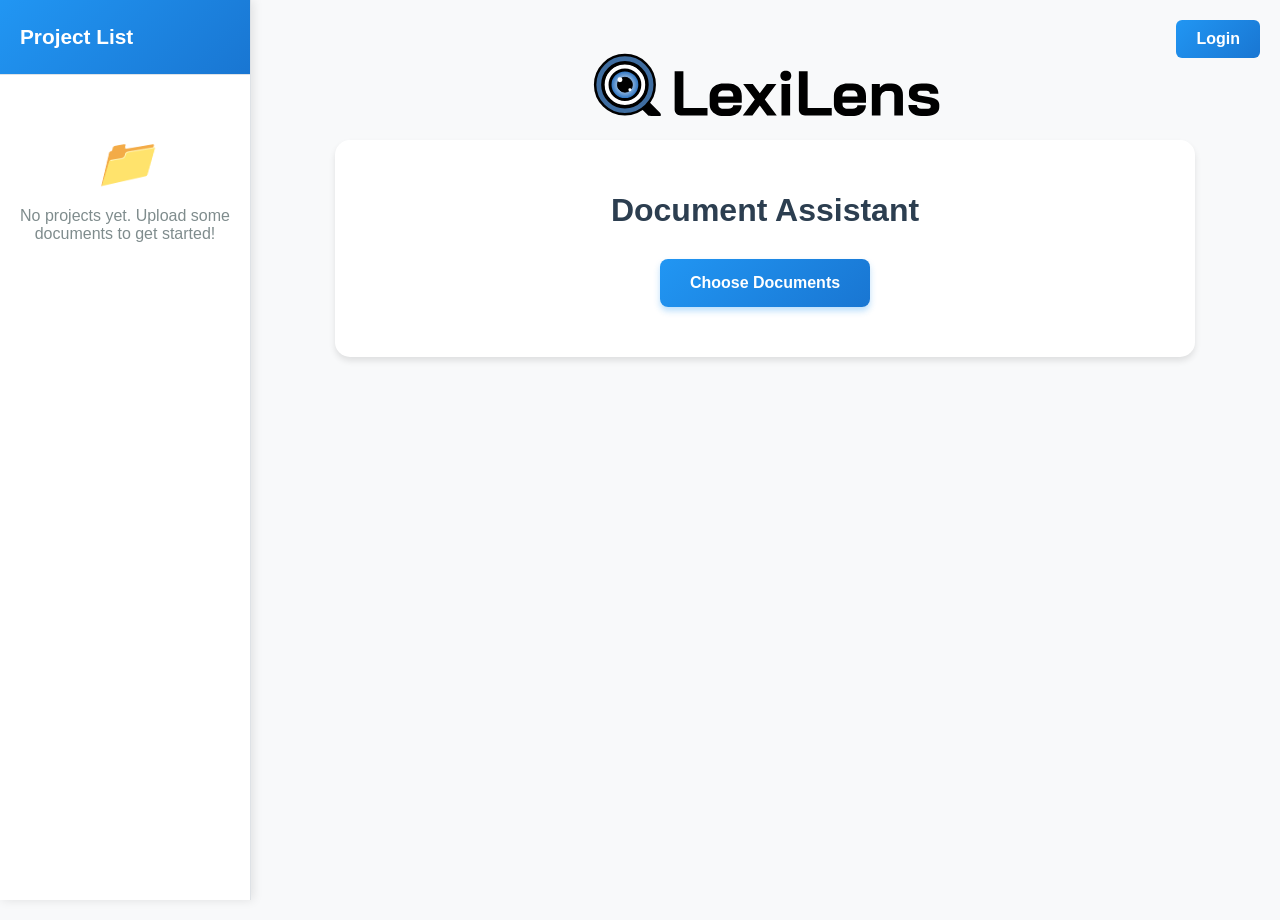
==== index.html @ 7f33d67a "Project update" ====
<!DOCTYPE html>
<html lang="en">

<head>
    <meta charset="UTF-8">
    <meta name="viewport" content="width=device-width, initial-scale=1.0">
    <title>Document Translation Helper</title>
    <style>
        body {
            margin: 0;
            padding: 0;
            font-family: Arial, sans-serif;
            background-color: #f8f9fa;
            color: #2c3e50;
        }

        .app-layout {
            display: flex;
            min-height: 100vh;
            position: relative;
            padding-top: 20px;
        }

        /* Sidebar styles */
        .sidebar {
            width: 250px;
            background-color: #ffffff;
            border-right: 1px solid #dee2e6;
            height: 100vh;
            position: fixed;
            left: 0;
            top: 0;
            overflow-y: auto;
            box-shadow: 2px 0 10px rgba(0,0,0,0.1);
        }

        .sidebar-header {
            padding: 25px 20px;
            border-bottom: 1px solid #dee2e6;
            background: linear-gradient(135deg, #2196F3, #1976D2);
            background-color: white;
        }

        .sidebar-header h2 {
            margin: 0;
            color: white;
            font-size: 1.3rem;
            font-weight: 600;
        }

        .chat-list {
            padding: 10px;
        }

        .chat-item {
            padding: 15px;
            border-radius: 10px;
            margin-bottom: 12px;
            cursor: pointer;
            transition: all 0.3s ease;
            background-color: white;
            border: 1px solid #e0e0e0;
            box-shadow: 0 2px 4px rgba(0,0,0,0.02);
        }

        .chat-item:hover {
            transform: translateY(-2px);
            box-shadow: 0 4px 8px rgba(0,0,0,0.1);
            border-color: #2196F3;
        }

        .chat-item.active {
            background-color: #e3f2fd;
        }

        .chat-title {
            font-size: 0.95rem;
            font-weight: 600;
            color: #2c3e50;
        }

        .chat-date {
            font-size: 0.8rem;
            color: #7f8c8d;
            margin-top: 5px;
        }

        /* Main content styles */
        .main-content {
            margin-left: 250px;
            flex-grow: 1;
            padding: 20px;
            position: relative;
        }

        /* Add new styles for images and title */
        .logo-container {
            text-align: center;
            margin-bottom: 20px;
            width: 100%;
        }

        .logo-container img {
            max-width: 350px;
            height: auto;
            margin: 10px auto;
            display: block;
        }

        .container {
            max-width: 800px;
            margin: 0 auto;
            padding: 30px;
            background: white;
            border-radius: 15px;
            box-shadow: 0 4px 6px rgba(0,0,0,0.1);
            text-align: center;
        }

        .container h1 {
            color: #2c3e50;
            font-size: 2rem;
            font-weight: 700;
            margin-bottom: 30px;
            text-align: center;
            width: 100%;
            display: block;
        }

        /* Existing upload section styles */
        .upload-section {
            text-align: center;
            margin: 20px 0;
            position: relative;
        }

        .upload-button {
            display: inline-block;
            padding: 15px 30px;
            background: linear-gradient(135deg, #2196F3, #1976D2);
            color: white;
            border: none;
            border-radius: 8px;
            cursor: pointer;
            transition: all 0.3s ease;
            font-weight: 600;
            box-shadow: 0 4px 6px rgba(33,150,243,0.3);
        }

        .upload-button:hover {
            transform: translateY(-2px);
            box-shadow: 0 6px 8px rgba(33,150,243,0.4);
        }

        .file-name {
            margin-top: 10px;
            color: #666;
        }

        .translate-button {
            display: block;
            width: 100%;
            padding: 12px;
            background-color: #2196F3;
            color: white;
            border: none;
            border-radius: 4px;
            cursor: pointer;
            transition: background-color 0.3s;
            margin-top: 20px;
        }

        .translate-button:disabled {
            background-color: #cccccc;
            cursor: not-allowed;
        }

        .translate-button:hover:not(:disabled) {
            background-color: #1976D2;
        }

        /* Responsive design */
        @media (max-width: 768px) {
            .sidebar {
                width: 200px;
            }

            .main-content {
                margin-left: 200px;
            }
        }

        .chat-item {
            position: relative;
            padding-right: 40px;
            /* Make room for delete button */
        }

        .delete-btn {
            position: absolute;
            right: 10px;
            top: 50%;
            transform: translateY(-50%);
            background: none;
            border: none;
            cursor: pointer;
            opacity: 0;
            transition: opacity 0.2s ease;
            padding: 5px;
            border-radius: 4px;
        }

        .chat-item:hover .delete-btn {
            opacity: 1;
        }

        .delete-btn:hover {
            background-color: #ffebee;
        }

        .trash-icon {
            font-size: 16px;
        }

        /* Auth button styles */
        .auth-buttons {
            position: absolute;
            top: 20px;
            right: 20px;
            z-index: 1001;
            width: auto;
        }

        .auth-button {
            position: relative;
            background: linear-gradient(135deg, #2196F3, #1976D2);
            color: white;
            padding: 10px 20px;
            border-radius: 6px;
            font-weight: 600;
            text-decoration: none;
            transition: all 0.3s ease;
            display: inline-block;
        }

        .auth-button:hover {
            transform: translateY(-2px);
            box-shadow: 0 4px 6px rgba(33,150,243,0.3);
        }

        .process-button {
            display: block;
            width: 100%;
            padding: 12px;
            background: linear-gradient(135deg, #2196F3, #1976D2);
            color: white;
            border: none;
            border-radius: 8px;
            cursor: pointer;
            margin-top: 20px;
            transition: all 0.3s ease;
            font-weight: 600;
            box-shadow: 0 4px 6px rgba(33,150,243,0.3);
        }

        .process-button:hover {
            transform: translateY(-2px);
            box-shadow: 0 6px 8px rgba(33,150,243,0.4);
        }

        .file-list {
            margin: 20px 0;
        }

        .file-item {
            display: flex;
            justify-content: space-between;
            align-items: center;
            padding: 12px 15px;
            margin: 8px 0;
            background: #f8f9fa;
            border: 1px solid #e0e0e0;
            border-radius: 8px;
            transition: all 0.3s ease;
        }

        .file-item:hover {
            background: #fff;
            border-color: #2196F3;
            transform: translateX(5px);
        }

        .remove-btn {
            background: none;
            border: none;
            color: #e74c3c;
            cursor: pointer;
            padding: 5px 10px;
            font-weight: bold;
            transition: all 0.3s ease;
        }

        .remove-btn:hover {
            color: #c0392b;
            transform: scale(1.2);
        }

        .preview-button {
            display: block;
            width: 100%;
            padding: 12px;
            background: #e3f2fd;
            color: #1976d2;
            border: none;
            border-radius: 8px;
            cursor: pointer;
            margin: 20px 0;
            transition: all 0.3s ease;
            font-weight: 600;
        }

        .preview-button:hover {
            background: #bbdefb;
            transform: translateY(-2px);
        }

        .preview-container {
            position: relative;
            max-width: 1200px;
            width: calc(100% - 290px);
            margin: 20px 20px 20px 270px;
            padding: 20px;
            background: white;
            border-radius: 15px;
            box-shadow: 0 4px 15px rgba(0,0,0,0.1);
            z-index: 1;
        }

        .preview-header {
            display: flex;
            justify-content: space-between;
            align-items: center;
            margin-bottom: 15px;
        }

        .close-preview {
            background: none;
            border: none;
            font-size: 24px;
            cursor: pointer;
            color: #666;
        }

        .carousel-container {
            position: relative;
            width: 100%;
        }

        .carousel-button {
            position: absolute;
            top: 50%;
            transform: translateY(-50%);
            background: rgba(0, 0, 0, 0.5);
            color: white;
            border: none;
            padding: 15px;
            cursor: pointer;
            z-index: 2;
        }

        .carousel-button.prev {
            left: 10px;
        }

        .carousel-button.next {
            right: 10px;
        }

        .preview-content {
            width: 100%;
            min-height: 600px;
            display: flex;
            justify-content: center;
            align-items: center;
            background: #f8f9fa;
            border-radius: 4px;
            overflow: hidden;
        }

        .preview-content iframe {
            width: 100%;
            height: 800px;
            border: none;
        }

        .preview-content img {
            max-width: 100%;
            max-height: 800px;
            object-fit: contain;
        }

        .carousel-dots {
            display: flex;
            justify-content: center;
            gap: 8px;
            margin-top: 10px;
        }

        .dot {
            width: 10px;
            height: 10px;
            border-radius: 50%;
            background: #ddd;
            cursor: pointer;
        }

        .dot.active {
            background: #2196F3;
        }

        /* Add responsive adjustments */
        @media (max-width: 768px) {
            .preview-container {
                width: calc(100% - 240px);
                margin-left: 220px;
            }
        }

        /* Add loading animation */
        @keyframes pulse {
            0% { transform: scale(1); }
            50% { transform: scale(1.05); }
            100% { transform: scale(1); }
        }

        .processing {
            animation: pulse 1.5s infinite;
        }

        /* Empty state styling */
        .empty-state {
            text-align: center;
            padding: 40px 20px;
            color: #7f8c8d;
        }

        .empty-state i {
            font-size: 48px;
            margin-bottom: 15px;
            color: #bdc3c7;
        }

        /* Add these styles */
        .login-required-tooltip {
            display: none;
            position: absolute;
            background: rgba(0, 0, 0, 0.8);
            color: white;
            padding: 8px 12px;
            border-radius: 4px;
            font-size: 14px;
            bottom: 100%;
            left: 50%;
            transform: translateX(-50%);
            margin-bottom: 8px;
            white-space: nowrap;
        }

        .not-logged-in .upload-button:hover + .login-required-tooltip {
            display: block;
        }
    </style>
</head>

<body>
    <div class="auth-buttons">
        <a href="./login.html" class="auth-button">Login</a>
    </div>

    <div class="app-layout">
        <!-- Sidebar with Project List -->
        <div class="sidebar">
            <div class="sidebar-header">
                <h2>Project List</h2>
            </div>
            <div class="chat-list" id="chatList">
                <div class="chat-item">
                    <div class="chat-title">Spanish Visa Application</div>
                    <div class="chat-date">Mar 15, 2024</div>
                </div>
                <div class="chat-item">
                    <div class="chat-title">Chinese Birth Certificate</div>
                    <div class="chat-date">Mar 14, 2024</div>
                </div>
                <div class="chat-item">
                    <div class="chat-title">French Work Permit</div>
                    <div class="chat-date">Mar 13, 2024</div>
                </div>
            </div>
            <div class="empty-state" id="emptyState" style="display: none;">
                <i>📁</i>
                <p>No projects yet. Upload some documents to get started!</p>
            </div>
        </div>

        <!-- Main Content -->
        <div class="main-content">
            <div class="logo-container">
                <img src="./images/full.svg" alt="Lexilytics Logo">
            </div>
            <div class="container">
                <h1>Document Assistant</h1>
                <div class="upload-section ${!isLoggedIn() ? 'not-logged-in' : ''}">
                    <label for="fileUpload" class="upload-button">
                        Choose Documents
                        <input type="file" id="fileUpload" accept="image/*,.pdf,.doc,.docx" multiple hidden>
                    </label>
                    <div class="login-required-tooltip">Please log in to upload documents</div>

                    <div id="fileList" class="file-list"></div>

                    <!-- Preview button -->
                    <button id="previewBtn" class="preview-button" style="display: none;">
                        Preview Documents
                    </button>

                    <button id="processBtn" class="process-button" style="display: none;">
                        Analyze Documents
                    </button>
                </div>
            </div>
        </div>
    </div>

    <!-- Preview carousel container -->
    <div id="previewContainer" class="preview-container" style="display: none;">
        <div class="preview-header">
            <h3 id="previewTitle">Document Preview</h3>
            <button id="closePreview" class="close-preview">×</button>
        </div>
        <div class="carousel-container">
            <button class="carousel-button prev" id="prevBtn">❮</button>
            <div id="previewContent" class="preview-content"></div>
            <button class="carousel-button next" id="nextBtn">❯</button>
        </div>
        <div id="carouselDots" class="carousel-dots"></div>
    </div>

    <script>
        const API_ENDPOINTS = {
            projects: 'http://localhost:3000/api/projects/',
            upload: 'http://localhost:3000/api/projects/{project_id}/upload_pictures',
            messages: 'http://localhost:3000/api/projects/{project_id}/messages'
        };

        function getAuthHeaders() {
            const token = localStorage.getItem('token');
            const tokenType = localStorage.getItem('token_type') || 'Bearer';
            return {
                'Authorization': `${tokenType} ${token}`,
                'Content-Type': 'application/json'
            };
        }

        async function loadUserProjects() {
            const token = localStorage.getItem('token');
            if (!token) return;

            try {
                const response = await fetch(API_ENDPOINTS.projects, {
                    headers: getAuthHeaders()
                });
                
                if (response.ok) {
                    const projects = await response.json();
                    updateProjectList(projects);
                } else {
                    // Handle unauthorized access
                    if (response.status === 401) {
                        localStorage.removeItem('token');
                        localStorage.removeItem('token_type');
                        window.location.reload();
                    }
                }
            } catch (error) {
                console.error('Failed to load projects:', error);
            }
        }

        const fileUpload = document.getElementById('fileUpload');
        const fileList = document.getElementById('fileList');
        const previewBtn = document.getElementById('previewBtn');
        const processBtn = document.getElementById('processBtn');
        const previewContainer = document.getElementById('previewContainer');
        let selectedFiles = [];
        let currentPreviewIndex = 0;

        function isLoggedIn() {
            return localStorage.getItem('userToken') !== null;
        }

        document.querySelector('.upload-button').addEventListener('click', function(e) {
            if (!isLoggedIn()) {
                e.preventDefault();
                window.location.href = 'login.html';
                return;
            }
            // If logged in, the hidden file input will work normally
        });

        fileUpload.addEventListener('change', function (e) {
            const newFiles = Array.from(e.target.files);
            selectedFiles = selectedFiles.concat(newFiles);
            updateFileList();
            this.value = '';
        });

        function updateFileList() {
            fileList.innerHTML = '';

            selectedFiles.forEach((file, index) => {
                const fileItem = document.createElement('div');
                fileItem.className = 'file-item';
                fileItem.innerHTML = `
                    <span>${file.name}</span>
                    <button class="remove-btn" data-index="${index}">×</button>
                `;
                fileList.appendChild(fileItem);
            });

            const hasFiles = selectedFiles.length > 0;
            previewBtn.style.display = hasFiles ? 'block' : 'none';
            processBtn.style.display = hasFiles ? 'block' : 'none';
        }

        fileList.addEventListener('click', function (e) {
            if (e.target.classList.contains('remove-btn')) {
                const index = parseInt(e.target.dataset.index);
                selectedFiles.splice(index, 1);
                updateFileList();
                if (selectedFiles.length === 0) {
                    previewContainer.style.display = 'none';
                }
            }
        });

        previewBtn.addEventListener('click', function() {
            if (selectedFiles.length > 0) {
                showPreview(0);
                previewContainer.style.display = 'block';
                
                // Update scrolling behavior
                const previewOffset = previewContainer.offsetTop;
                window.scrollTo({
                    top: previewOffset,
                    behavior: 'smooth'
                });
            }
        });

        document.getElementById('closePreview').addEventListener('click', function () {
            previewContainer.style.display = 'none';
        });

        document.getElementById('prevBtn').addEventListener('click', function () {
            if (currentPreviewIndex > 0) {
                showPreview(currentPreviewIndex - 1);
            }
        });

        document.getElementById('nextBtn').addEventListener('click', function () {
            if (currentPreviewIndex < selectedFiles.length - 1) {
                showPreview(currentPreviewIndex + 1);
            }
        });

        function showPreview(index) {
            currentPreviewIndex = index;
            const file = selectedFiles[index];
            document.getElementById('previewTitle').textContent = `Preview: ${file.name} (${index + 1}/${selectedFiles.length})`;

            const previewContent = document.getElementById('previewContent');
            previewContent.innerHTML = '';

            if (file.type.startsWith('image/')) {
                const reader = new FileReader();
                reader.onload = function (e) {
                    const img = document.createElement('img');
                    img.src = e.target.result;
                    img.style.maxWidth = '100%';
                    img.style.maxHeight = '800px';
                    previewContent.appendChild(img);
                };
                reader.readAsDataURL(file);
            } else if (file.type === 'application/pdf') {
                const objectUrl = URL.createObjectURL(file);
                const iframe = document.createElement('iframe');
                iframe.src = objectUrl;
                previewContent.appendChild(iframe);
            } else {
                previewContent.innerHTML = '<p>Preview not available for this file type</p>';
            }

            updateCarouselDots();
            updateNavigationButtons();
        }

        function updateCarouselDots() {
            const dotsContainer = document.getElementById('carouselDots');
            dotsContainer.innerHTML = '';

            selectedFiles.forEach((_, index) => {
                const dot = document.createElement('div');
                dot.className = `dot${index === currentPreviewIndex ? ' active' : ''}`;
                dot.addEventListener('click', () => showPreview(index));
                dotsContainer.appendChild(dot);
            });
        }

        function updateNavigationButtons() {
            document.getElementById('prevBtn').style.display = currentPreviewIndex > 0 ? 'block' : 'none';
            document.getElementById('nextBtn').style.display = currentPreviewIndex < selectedFiles.length - 1 ? 'block' : 'none';
        }

        processBtn.addEventListener('click', async function() {
            if (selectedFiles.length > 0) {
                const token = localStorage.getItem('token');
                if (!token) {
                    alert('Please login to process documents');
                    window.location.href = 'login.html';
                    return;
                }

                try {
                    // First create a new project
                    const projectResponse = await fetch(API_ENDPOINTS.projects, {
                        method: 'POST',
                        headers: getAuthHeaders(),
                        body: JSON.stringify({ explanation: {} })
                    });

                    if (!projectResponse.ok) {
                        throw new Error('Failed to create project');
                    }

                    const project = await projectResponse.json();

                    // Then upload files to the project
                    const formData = new FormData();
                    selectedFiles.forEach(file => {
                        formData.append('files', file);
                    });

                    const uploadUrl = API_ENDPOINTS.upload.replace('{project_id}', project.id);
                    const uploadResponse = await fetch(uploadUrl, {
                        method: 'POST',
                        headers: {
                            'Authorization': getAuthHeaders().Authorization
                        },
                        body: formData
                    });

                    if (!uploadResponse.ok) {
                        throw new Error('Failed to upload files');
                    }

                    const result = await uploadResponse.json();
                    
                    // Store project info and redirect
                    localStorage.setItem('currentChat', JSON.stringify({
                        title: `Project ${project.id}`,
                        date: new Date(project.created_at).toLocaleDateString(),
                        projectId: project.id,
                        files: selectedFiles.map(f => f.name)
                    }));
                    
                    window.location.href = 'chat-view.html';
                } catch (error) {
                    console.error('Error processing files:', error);
                    alert('Failed to process files. Please try again.');
                }
            }
        });

        // Handle chat item clicks
        document.querySelectorAll('.chat-item').forEach(item => {
            item.addEventListener('click', function () {
                if (!isLoggedIn()) {
                    window.location.href = 'login.html';
                    return;
                }
                const title = this.querySelector('.chat-title').textContent;
                const date = this.querySelector('.chat-date').textContent;

                localStorage.setItem('currentChat', JSON.stringify({
                    title: title,
                    date: date
                }));

                window.location.href = 'chat-view.html';
            });
        });

        // Function to add new document to project list
        function addToProjectList(fileName) {
            const chatList = document.getElementById('chatList');
            const currentDate = new Date().toLocaleDateString('en-US', {
                month: 'short',
                day: 'numeric',
                year: 'numeric'
            });

            // Create new chat item
            const newChatItem = document.createElement('div');
            newChatItem.className = 'chat-item';
            newChatItem.innerHTML = `
                <div class="chat-title">${fileName}</div>
                <div class="chat-date">${currentDate}</div>
                <button class="delete-btn" title="Delete project">
                    <span class="trash-icon">🗑️</span>
                </button>
            `;

            // Add to the beginning of the list
            chatList.insertBefore(newChatItem, chatList.firstChild);

            // Save to localStorage
            saveProjectList();
        }

        // Function to save project list to localStorage
        function saveProjectList() {
            const projects = [];
            document.querySelectorAll('.chat-item').forEach(item => {
                projects.push({
                    title: item.querySelector('.chat-title').textContent,
                    date: item.querySelector('.chat-date').textContent
                });
            });
            localStorage.setItem('projectList', JSON.stringify(projects));
        }

        // Function to load project list from localStorage
        function loadProjectList() {
            const projects = JSON.parse(localStorage.getItem('projectList') || '[]');
            const chatList = document.getElementById('chatList');
            chatList.innerHTML = ''; // Clear existing items

            projects.forEach(project => {
                const chatItem = document.createElement('div');
                chatItem.className = 'chat-item';
                chatItem.innerHTML = `
                    <div class="chat-title">${project.title}</div>
                    <div class="chat-date">${project.date}</div>
                    <button class="delete-btn" title="Delete project">
                        <span class="trash-icon">🗑️</span>
                    </button>
                `;
                chatList.appendChild(chatItem);
            });
        }

        // Load projects when page loads
        document.addEventListener('DOMContentLoaded', function() {
            const uploadSection = document.querySelector('.upload-section');
            if (!isLoggedIn()) {
                uploadSection.classList.add('not-logged-in');
            }
            loadProjectList();
        });

        // Add click handler for project list items
        document.getElementById('chatList').addEventListener('click', function(e) {
            const chatItem = e.target.closest('.chat-item');
            if (!chatItem) return;

            if (e.target.closest('.delete-btn')) {
                e.stopPropagation();
                const projects = JSON.parse(localStorage.getItem('projectList') || '[]');
                const index = Array.from(chatList.children).indexOf(chatItem);
                
                if (confirm('Are you sure you want to delete this project?')) {
                    projects.splice(index, 1);
                    localStorage.setItem('projectList', JSON.stringify(projects));
                    chatItem.remove();
                }
            } else {
                const projects = JSON.parse(localStorage.getItem('projectList') || '[]');
                const index = Array.from(chatList.children).indexOf(chatItem);
                const project = projects[index];
                
                // Store the selected project's chat history
                localStorage.setItem('currentChat', JSON.stringify({
                    title: project.title,
                    date: project.date,
                    fileCount: project.fileCount,
                    files: project.files,
                    chatHistory: project.chatHistory || [] // Preserve chat history if it exists
                }));
                
                window.location.href = 'chat-view.html';
            }
        });

        function updateEmptyState() {
            const chatList = document.getElementById('chatList');
            const emptyState = document.getElementById('emptyState');
            
            if (chatList.children.length === 0) {
                emptyState.style.display = 'block';
            } else {
                emptyState.style.display = 'none';
            }
        }

        document.addEventListener('DOMContentLoaded', updateEmptyState);
    </script>
</body>

</html>
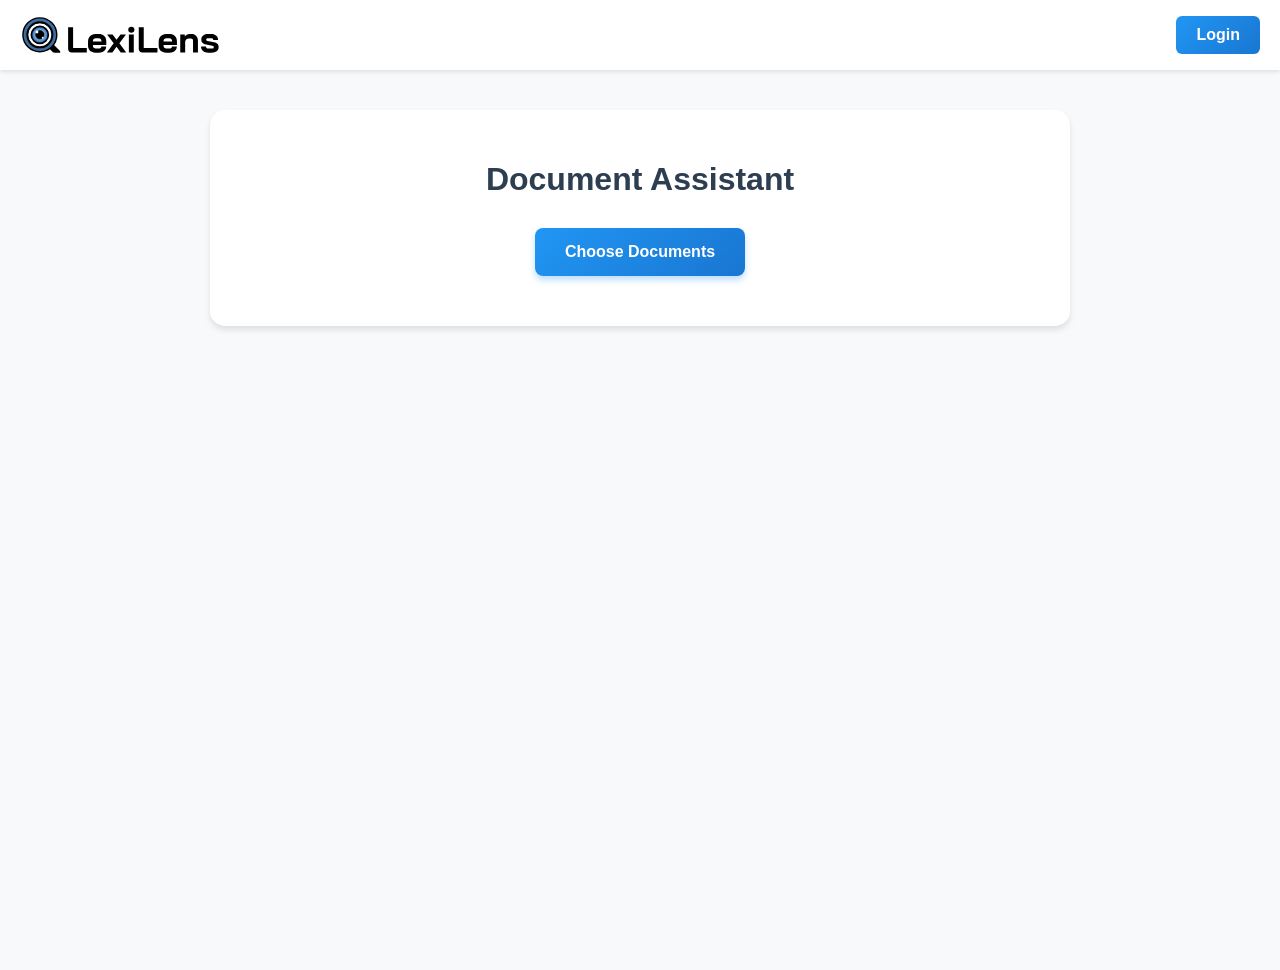
==== commit a03b795c: "Project update" ====
--- a/index.html
+++ b/index.html
@@ -18,7 +18,7 @@
             display: flex;
             min-height: 100vh;
             position: relative;
-            padding-top: 20px;
+            padding-top: 70px;
         }
 
         /* Sidebar styles */
@@ -26,10 +26,10 @@
             width: 250px;
             background-color: #ffffff;
             border-right: 1px solid #dee2e6;
-            height: 100vh;
+            height: calc(100vh - 70px);
             position: fixed;
             left: 0;
-            top: 0;
+            top: 70px;
             overflow-y: auto;
             box-shadow: 2px 0 10px rgba(0,0,0,0.1);
         }
@@ -91,20 +91,12 @@
             flex-grow: 1;
             padding: 20px;
             position: relative;
+            margin-top: 20px;
         }
 
         /* Add new styles for images and title */
         .logo-container {
-            text-align: center;
-            margin-bottom: 20px;
-            width: 100%;
-        }
-
-        .logo-container img {
-            max-width: 350px;
-            height: auto;
-            margin: 10px auto;
-            display: block;
+            display: none;
         }
 
         .container {
@@ -224,11 +216,7 @@
 
         /* Auth button styles */
         .auth-buttons {
-            position: absolute;
-            top: 20px;
-            right: 20px;
-            z-index: 1001;
-            width: auto;
+            position: static;
         }
 
         .auth-button {
@@ -469,12 +457,51 @@
         .not-logged-in .upload-button:hover + .login-required-tooltip {
             display: block;
         }
+
+        /* Add this style */
+        .sidebar.hidden {
+            display: none;
+        }
+
+        .main-content.full-width {
+            margin-left: 0;
+        }
+
+        /* Add these styles */
+        .nav-bar {
+            position: fixed;
+            top: 0;
+            left: 0;
+            right: 0;
+            height: 70px;
+            background-color: white;
+            box-shadow: 0 2px 4px rgba(0,0,0,0.1);
+            display: flex;
+            justify-content: space-between;
+            align-items: center;
+            padding: 0 20px;
+            z-index: 1000;
+        }
+
+        .nav-logo {
+            height: 40px;
+        }
+
+        .nav-logo img {
+            height: 100%;
+            width: auto;
+        }
     </style>
 </head>
 
 <body>
-    <div class="auth-buttons">
-        <a href="./login.html" class="auth-button">Login</a>
+    <div class="nav-bar">
+        <div class="nav-logo">
+            <img src="./images/full.svg" alt="Lexilytics Logo">
+        </div>
+        <div class="auth-buttons">
+            <a href="./login.html" class="auth-button">Login</a>
+        </div>
     </div>
 
     <div class="app-layout">
@@ -547,46 +574,6 @@
     </div>
 
     <script>
-        const API_ENDPOINTS = {
-            projects: 'http://localhost:3000/api/projects/',
-            upload: 'http://localhost:3000/api/projects/{project_id}/upload_pictures',
-            messages: 'http://localhost:3000/api/projects/{project_id}/messages'
-        };
-
-        function getAuthHeaders() {
-            const token = localStorage.getItem('token');
-            const tokenType = localStorage.getItem('token_type') || 'Bearer';
-            return {
-                'Authorization': `${tokenType} ${token}`,
-                'Content-Type': 'application/json'
-            };
-        }
-
-        async function loadUserProjects() {
-            const token = localStorage.getItem('token');
-            if (!token) return;
-
-            try {
-                const response = await fetch(API_ENDPOINTS.projects, {
-                    headers: getAuthHeaders()
-                });
-                
-                if (response.ok) {
-                    const projects = await response.json();
-                    updateProjectList(projects);
-                } else {
-                    // Handle unauthorized access
-                    if (response.status === 401) {
-                        localStorage.removeItem('token');
-                        localStorage.removeItem('token_type');
-                        window.location.reload();
-                    }
-                }
-            } catch (error) {
-                console.error('Failed to load projects:', error);
-            }
-        }
-
         const fileUpload = document.getElementById('fileUpload');
         const fileList = document.getElementById('fileList');
         const previewBtn = document.getElementById('previewBtn');
@@ -722,63 +709,63 @@
             document.getElementById('nextBtn').style.display = currentPreviewIndex < selectedFiles.length - 1 ? 'block' : 'none';
         }
 
-        processBtn.addEventListener('click', async function() {
+        processBtn.addEventListener('click', function() {
+            if (!isLoggedIn()) {
+                window.location.href = 'login.html';
+                return;
+            }
+
             if (selectedFiles.length > 0) {
-                const token = localStorage.getItem('token');
-                if (!token) {
-                    alert('Please login to process documents');
-                    window.location.href = 'login.html';
-                    return;
+                this.classList.add('processing');
+                this.textContent = 'Processing...';
+                const existingProjects = JSON.parse(localStorage.getItem('projectList') || '[]');
+                
+                // Create a more descriptive project name for multiple files
+                let projectName;
+                if (selectedFiles.length === 1) {
+                    projectName = selectedFiles[0].name;
+                } else {
+                    // Get file types present in the set
+                    const fileTypes = [...new Set(selectedFiles.map(file => {
+                        const ext = file.name.split('.').pop().toLowerCase();
+                        switch(ext) {
+                            case 'pdf': return 'PDF';
+                            case 'doc':
+                            case 'docx': return 'Word';
+                            case 'jpg':
+                            case 'jpeg':
+                            case 'png': return 'Image';
+                            default: return 'Document';
+                        }
+                    }))];
+
+                    // Create descriptive name using first file and types
+                    const firstFileName = selectedFiles[0].name.split('.')[0];
+                    const typeDescription = fileTypes.join('/');
+                    const timestamp = new Date().toLocaleTimeString([], {hour: '2-digit', minute:'2-digit'});
+                    
+                    projectName = `${firstFileName} + ${selectedFiles.length - 1} ${typeDescription} files (${timestamp})`;
                 }
-
-                try {
-                    // First create a new project
-                    const projectResponse = await fetch(API_ENDPOINTS.projects, {
-                        method: 'POST',
-                        headers: getAuthHeaders(),
-                        body: JSON.stringify({ explanation: {} })
-                    });
-
-                    if (!projectResponse.ok) {
-                        throw new Error('Failed to create project');
-                    }
-
-                    const project = await projectResponse.json();
-
-                    // Then upload files to the project
-                    const formData = new FormData();
-                    selectedFiles.forEach(file => {
-                        formData.append('files', file);
-                    });
-
-                    const uploadUrl = API_ENDPOINTS.upload.replace('{project_id}', project.id);
-                    const uploadResponse = await fetch(uploadUrl, {
-                        method: 'POST',
-                        headers: {
-                            'Authorization': getAuthHeaders().Authorization
-                        },
-                        body: formData
-                    });
-
-                    if (!uploadResponse.ok) {
-                        throw new Error('Failed to upload files');
-                    }
-
-                    const result = await uploadResponse.json();
-                    
-                    // Store project info and redirect
-                    localStorage.setItem('currentChat', JSON.stringify({
-                        title: `Project ${project.id}`,
-                        date: new Date(project.created_at).toLocaleDateString(),
-                        projectId: project.id,
-                        files: selectedFiles.map(f => f.name)
-                    }));
-                    
-                    window.location.href = 'chat-view.html';
-                } catch (error) {
-                    console.error('Error processing files:', error);
-                    alert('Failed to process files. Please try again.');
-                }
+                
+                // Add project entry
+                existingProjects.unshift({
+                    title: projectName,
+                    date: new Date().toLocaleDateString(),
+                    fileCount: selectedFiles.length,
+                    files: selectedFiles.map(f => f.name)
+                });
+                
+                localStorage.setItem('projectList', JSON.stringify(existingProjects));
+                
+                localStorage.setItem('currentChat', JSON.stringify({
+                    title: projectName,
+                    date: new Date().toLocaleDateString(),
+                    isNewUpload: true,
+                    fileCount: selectedFiles.length,
+                    files: selectedFiles.map(f => f.name)
+                }));
+                
+                window.location.href = 'chat-view.html';
             }
         });
 
@@ -842,6 +829,8 @@
 
         // Function to load project list from localStorage
         function loadProjectList() {
+            if (!isLoggedIn()) return;
+            
             const projects = JSON.parse(localStorage.getItem('projectList') || '[]');
             const chatList = document.getElementById('chatList');
             chatList.innerHTML = ''; // Clear existing items
@@ -860,14 +849,35 @@
             });
         }
 
-        // Load projects when page loads
+        // Add this function at the start of your JavaScript
+        function updateUIBasedOnLogin() {
+            const isUserLoggedIn = isLoggedIn();
+            const sidebar = document.querySelector('.sidebar');
+            const mainContent = document.querySelector('.main-content');
+            
+            if (!isUserLoggedIn) {
+                sidebar.classList.add('hidden');
+                mainContent.classList.add('full-width');
+            } else {
+                sidebar.classList.remove('hidden');
+                mainContent.classList.remove('full-width');
+                loadProjectList(); // Only load projects if logged in
+            }
+        }
+
+        // Update your DOMContentLoaded event
         document.addEventListener('DOMContentLoaded', function() {
-            const uploadSection = document.querySelector('.upload-section');
-            if (!isLoggedIn()) {
-                uploadSection.classList.add('not-logged-in');
-            }
-            loadProjectList();
-        });
+            updateUIBasedOnLogin();
+            
+            // ... rest of your existing DOMContentLoaded code ...
+        });
+
+        // Update your loadProjectList function to only run if logged in
+        function loadProjectList() {
+            if (!isLoggedIn()) return;
+            
+            // ... rest of your existing loadProjectList code ...
+        }
 
         // Add click handler for project list items
         document.getElementById('chatList').addEventListener('click', function(e) {
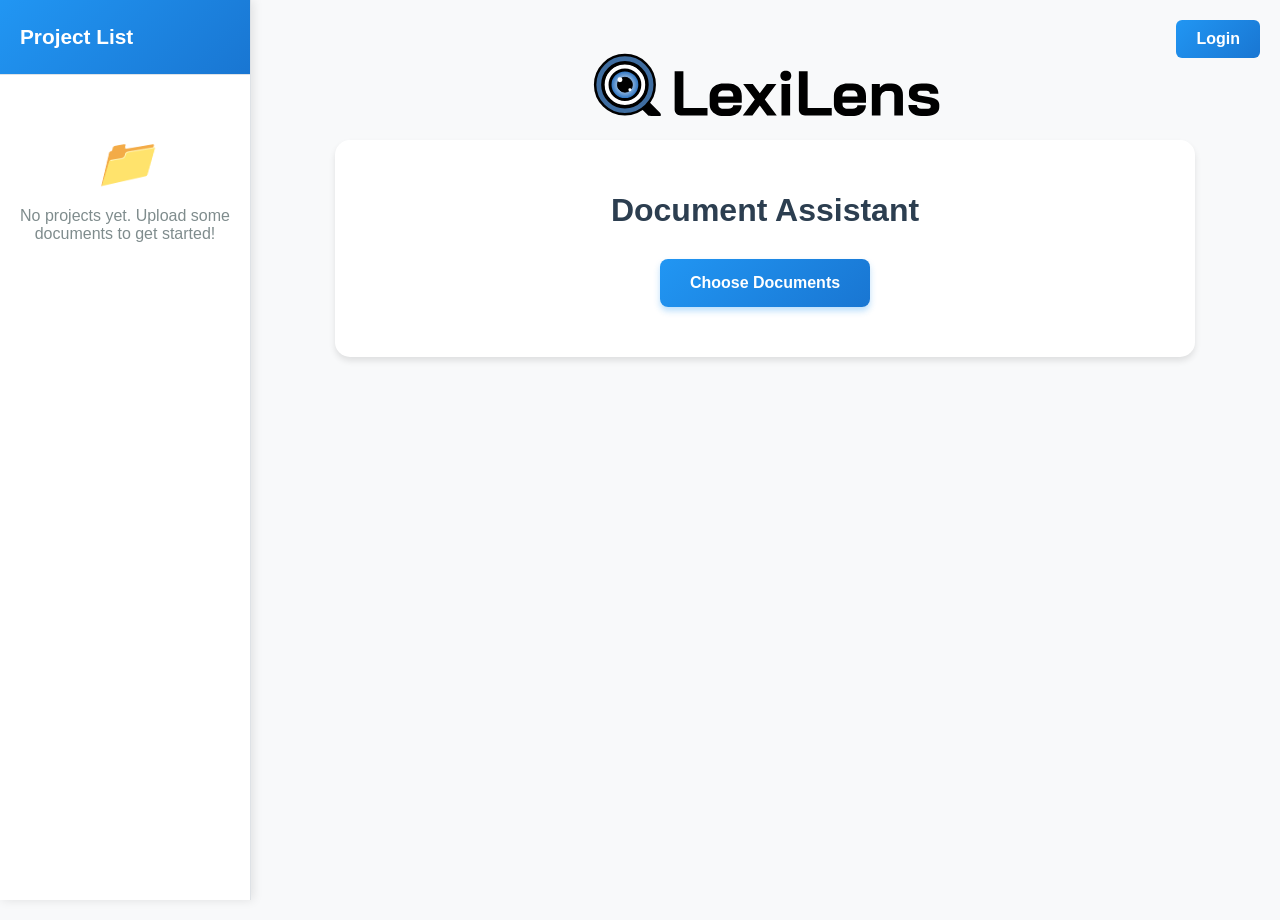
==== commit eea97e2e: "Project update" ====
--- a/index.html
+++ b/index.html
@@ -18,7 +18,7 @@
             display: flex;
             min-height: 100vh;
             position: relative;
-            padding-top: 70px;
+            padding-top: 20px;
         }
 
         /* Sidebar styles */
@@ -26,10 +26,10 @@
             width: 250px;
             background-color: #ffffff;
             border-right: 1px solid #dee2e6;
-            height: calc(100vh - 70px);
+            height: 100vh;
             position: fixed;
             left: 0;
-            top: 70px;
+            top: 0;
             overflow-y: auto;
             box-shadow: 2px 0 10px rgba(0,0,0,0.1);
         }
@@ -91,12 +91,20 @@
             flex-grow: 1;
             padding: 20px;
             position: relative;
-            margin-top: 20px;
         }
 
         /* Add new styles for images and title */
         .logo-container {
-            display: none;
+            text-align: center;
+            margin-bottom: 20px;
+            width: 100%;
+        }
+
+        .logo-container img {
+            max-width: 350px;
+            height: auto;
+            margin: 10px auto;
+            display: block;
         }
 
         .container {
@@ -216,7 +224,11 @@
 
         /* Auth button styles */
         .auth-buttons {
-            position: static;
+            position: absolute;
+            top: 20px;
+            right: 20px;
+            z-index: 1001;
+            width: auto;
         }
 
         .auth-button {
@@ -457,51 +469,12 @@
         .not-logged-in .upload-button:hover + .login-required-tooltip {
             display: block;
         }
-
-        /* Add this style */
-        .sidebar.hidden {
-            display: none;
-        }
-
-        .main-content.full-width {
-            margin-left: 0;
-        }
-
-        /* Add these styles */
-        .nav-bar {
-            position: fixed;
-            top: 0;
-            left: 0;
-            right: 0;
-            height: 70px;
-            background-color: white;
-            box-shadow: 0 2px 4px rgba(0,0,0,0.1);
-            display: flex;
-            justify-content: space-between;
-            align-items: center;
-            padding: 0 20px;
-            z-index: 1000;
-        }
-
-        .nav-logo {
-            height: 40px;
-        }
-
-        .nav-logo img {
-            height: 100%;
-            width: auto;
-        }
     </style>
 </head>
 
 <body>
-    <div class="nav-bar">
-        <div class="nav-logo">
-            <img src="./images/full.svg" alt="Lexilytics Logo">
-        </div>
-        <div class="auth-buttons">
-            <a href="./login.html" class="auth-button">Login</a>
-        </div>
+    <div class="auth-buttons">
+        <a href="./login.html" class="auth-button">Login</a>
     </div>
 
     <div class="app-layout">
@@ -574,6 +547,46 @@
     </div>
 
     <script>
+        const API_ENDPOINTS = {
+            projects: 'http://34.136.229.253:8080/projects/',
+            upload: 'http://34.136.229.253:8080/projects/{project_id}/upload_pictures',
+            messages: 'http://34.136.229.253:8080/projects/{project_id}/messages'
+        };
+
+        function getAuthHeaders() {
+            const token = localStorage.getItem('token');
+            const tokenType = localStorage.getItem('token_type') || 'Bearer';
+            return {
+                'Authorization': `${tokenType} ${token}`,
+                'Content-Type': 'application/json'
+            };
+        }
+
+        async function loadUserProjects() {
+            const token = localStorage.getItem('token');
+            if (!token) return;
+
+            try {
+                const response = await fetch(API_ENDPOINTS.projects, {
+                    headers: getAuthHeaders()
+                });
+                
+                if (response.ok) {
+                    const projects = await response.json();
+                    updateProjectList(projects);
+                } else {
+                    // Handle unauthorized access
+                    if (response.status === 401) {
+                        localStorage.removeItem('token');
+                        localStorage.removeItem('token_type');
+                        window.location.reload();
+                    }
+                }
+            } catch (error) {
+                console.error('Failed to load projects:', error);
+            }
+        }
+
         const fileUpload = document.getElementById('fileUpload');
         const fileList = document.getElementById('fileList');
         const previewBtn = document.getElementById('previewBtn');
@@ -709,63 +722,63 @@
             document.getElementById('nextBtn').style.display = currentPreviewIndex < selectedFiles.length - 1 ? 'block' : 'none';
         }
 
-        processBtn.addEventListener('click', function() {
-            if (!isLoggedIn()) {
-                window.location.href = 'login.html';
-                return;
-            }
-
+        processBtn.addEventListener('click', async function() {
             if (selectedFiles.length > 0) {
-                this.classList.add('processing');
-                this.textContent = 'Processing...';
-                const existingProjects = JSON.parse(localStorage.getItem('projectList') || '[]');
-                
-                // Create a more descriptive project name for multiple files
-                let projectName;
-                if (selectedFiles.length === 1) {
-                    projectName = selectedFiles[0].name;
-                } else {
-                    // Get file types present in the set
-                    const fileTypes = [...new Set(selectedFiles.map(file => {
-                        const ext = file.name.split('.').pop().toLowerCase();
-                        switch(ext) {
-                            case 'pdf': return 'PDF';
-                            case 'doc':
-                            case 'docx': return 'Word';
-                            case 'jpg':
-                            case 'jpeg':
-                            case 'png': return 'Image';
-                            default: return 'Document';
-                        }
-                    }))];
-
-                    // Create descriptive name using first file and types
-                    const firstFileName = selectedFiles[0].name.split('.')[0];
-                    const typeDescription = fileTypes.join('/');
-                    const timestamp = new Date().toLocaleTimeString([], {hour: '2-digit', minute:'2-digit'});
+                const token = localStorage.getItem('token');
+                if (!token) {
+                    alert('Please login to process documents');
+                    window.location.href = 'login.html';
+                    return;
+                }
+
+                try {
+                    // First create a new project
+                    const projectResponse = await fetch(API_ENDPOINTS.projects, {
+                        method: 'POST',
+                        headers: getAuthHeaders(),
+                        body: JSON.stringify({ explanation: {} })
+                    });
+
+                    if (!projectResponse.ok) {
+                        throw new Error('Failed to create project');
+                    }
+
+                    const project = await projectResponse.json();
+
+                    // Then upload files to the project
+                    const formData = new FormData();
+                    selectedFiles.forEach(file => {
+                        formData.append('files', file);
+                    });
+
+                    const uploadUrl = API_ENDPOINTS.upload.replace('{project_id}', project.id);
+                    const uploadResponse = await fetch(uploadUrl, {
+                        method: 'POST',
+                        headers: {
+                            'Authorization': getAuthHeaders().Authorization
+                        },
+                        body: formData
+                    });
+
+                    if (!uploadResponse.ok) {
+                        throw new Error('Failed to upload files');
+                    }
+
+                    const result = await uploadResponse.json();
                     
-                    projectName = `${firstFileName} + ${selectedFiles.length - 1} ${typeDescription} files (${timestamp})`;
+                    // Store project info and redirect
+                    localStorage.setItem('currentChat', JSON.stringify({
+                        title: `Project ${project.id}`,
+                        date: new Date(project.created_at).toLocaleDateString(),
+                        projectId: project.id,
+                        files: selectedFiles.map(f => f.name)
+                    }));
+                    
+                    window.location.href = 'chat-view.html';
+                } catch (error) {
+                    console.error('Error processing files:', error);
+                    alert('Failed to process files. Please try again.');
                 }
-                
-                // Add project entry
-                existingProjects.unshift({
-                    title: projectName,
-                    date: new Date().toLocaleDateString(),
-                    fileCount: selectedFiles.length,
-                    files: selectedFiles.map(f => f.name)
-                });
-                
-                localStorage.setItem('projectList', JSON.stringify(existingProjects));
-                
-                localStorage.setItem('currentChat', JSON.stringify({
-                    title: projectName,
-                    date: new Date().toLocaleDateString(),
-                    isNewUpload: true,
-                    fileCount: selectedFiles.length,
-                    files: selectedFiles.map(f => f.name)
-                }));
-                
-                window.location.href = 'chat-view.html';
             }
         });
 
@@ -829,8 +842,6 @@
 
         // Function to load project list from localStorage
         function loadProjectList() {
-            if (!isLoggedIn()) return;
-            
             const projects = JSON.parse(localStorage.getItem('projectList') || '[]');
             const chatList = document.getElementById('chatList');
             chatList.innerHTML = ''; // Clear existing items
@@ -849,35 +860,14 @@
             });
         }
 
-        // Add this function at the start of your JavaScript
-        function updateUIBasedOnLogin() {
-            const isUserLoggedIn = isLoggedIn();
-            const sidebar = document.querySelector('.sidebar');
-            const mainContent = document.querySelector('.main-content');
-            
-            if (!isUserLoggedIn) {
-                sidebar.classList.add('hidden');
-                mainContent.classList.add('full-width');
-            } else {
-                sidebar.classList.remove('hidden');
-                mainContent.classList.remove('full-width');
-                loadProjectList(); // Only load projects if logged in
-            }
-        }
-
-        // Update your DOMContentLoaded event
+        // Load projects when page loads
         document.addEventListener('DOMContentLoaded', function() {
-            updateUIBasedOnLogin();
-            
-            // ... rest of your existing DOMContentLoaded code ...
-        });
-
-        // Update your loadProjectList function to only run if logged in
-        function loadProjectList() {
-            if (!isLoggedIn()) return;
-            
-            // ... rest of your existing loadProjectList code ...
-        }
+            const uploadSection = document.querySelector('.upload-section');
+            if (!isLoggedIn()) {
+                uploadSection.classList.add('not-logged-in');
+            }
+            loadProjectList();
+        });
 
         // Add click handler for project list items
         document.getElementById('chatList').addEventListener('click', function(e) {
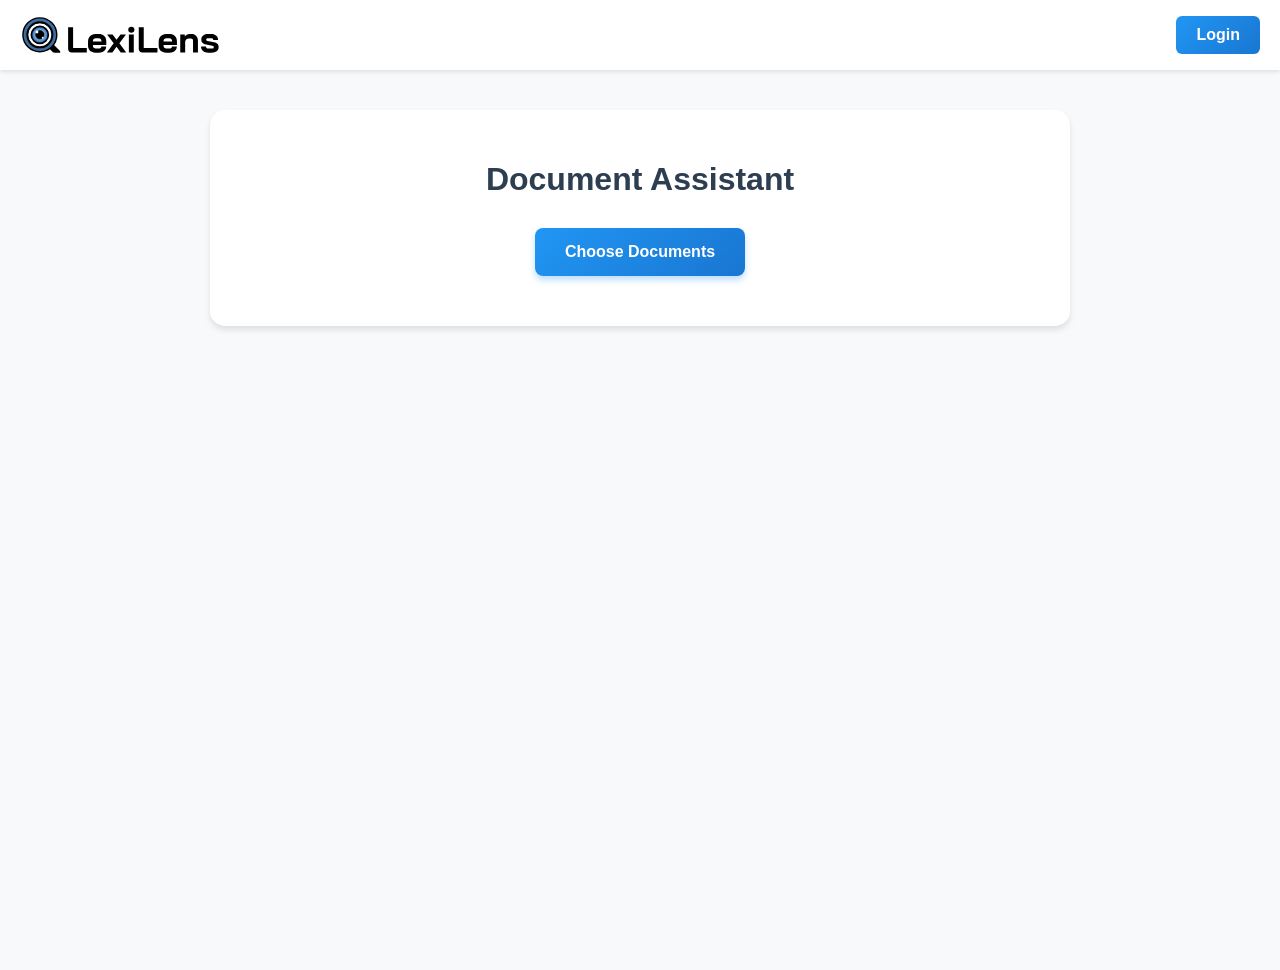
==== commit 0b61df3a: "Project update" ====
--- a/index.html
+++ b/index.html
@@ -18,7 +18,7 @@
             display: flex;
             min-height: 100vh;
             position: relative;
-            padding-top: 20px;
+            padding-top: 70px;
         }
 
         /* Sidebar styles */
@@ -26,10 +26,10 @@
             width: 250px;
             background-color: #ffffff;
             border-right: 1px solid #dee2e6;
-            height: 100vh;
+            height: calc(100vh - 70px);
             position: fixed;
             left: 0;
-            top: 0;
+            top: 70px;
             overflow-y: auto;
             box-shadow: 2px 0 10px rgba(0,0,0,0.1);
         }
@@ -91,20 +91,12 @@
             flex-grow: 1;
             padding: 20px;
             position: relative;
+            margin-top: 20px;
         }
 
         /* Add new styles for images and title */
         .logo-container {
-            text-align: center;
-            margin-bottom: 20px;
-            width: 100%;
-        }
-
-        .logo-container img {
-            max-width: 350px;
-            height: auto;
-            margin: 10px auto;
-            display: block;
+            display: none;
         }
 
         .container {
@@ -224,11 +216,7 @@
 
         /* Auth button styles */
         .auth-buttons {
-            position: absolute;
-            top: 20px;
-            right: 20px;
-            z-index: 1001;
-            width: auto;
+            position: static;
         }
 
         .auth-button {
@@ -469,12 +457,51 @@
         .not-logged-in .upload-button:hover + .login-required-tooltip {
             display: block;
         }
+
+        /* Add this style */
+        .sidebar.hidden {
+            display: none;
+        }
+
+        .main-content.full-width {
+            margin-left: 0;
+        }
+
+        /* Add these styles */
+        .nav-bar {
+            position: fixed;
+            top: 0;
+            left: 0;
+            right: 0;
+            height: 70px;
+            background-color: white;
+            box-shadow: 0 2px 4px rgba(0,0,0,0.1);
+            display: flex;
+            justify-content: space-between;
+            align-items: center;
+            padding: 0 20px;
+            z-index: 1000;
+        }
+
+        .nav-logo {
+            height: 40px;
+        }
+
+        .nav-logo img {
+            height: 100%;
+            width: auto;
+        }
     </style>
 </head>
 
 <body>
-    <div class="auth-buttons">
-        <a href="./login.html" class="auth-button">Login</a>
+    <div class="nav-bar">
+        <div class="nav-logo">
+            <img src="./images/full.svg" alt="Lexilytics Logo">
+        </div>
+        <div class="auth-buttons">
+            <a href="./login.html" class="auth-button">Login</a>
+        </div>
     </div>
 
     <div class="app-layout">
@@ -842,6 +869,8 @@
 
         // Function to load project list from localStorage
         function loadProjectList() {
+            if (!isLoggedIn()) return;
+            
             const projects = JSON.parse(localStorage.getItem('projectList') || '[]');
             const chatList = document.getElementById('chatList');
             chatList.innerHTML = ''; // Clear existing items
@@ -860,14 +889,35 @@
             });
         }
 
-        // Load projects when page loads
+        // Add this function at the start of your JavaScript
+        function updateUIBasedOnLogin() {
+            const isUserLoggedIn = isLoggedIn();
+            const sidebar = document.querySelector('.sidebar');
+            const mainContent = document.querySelector('.main-content');
+            
+            if (!isUserLoggedIn) {
+                sidebar.classList.add('hidden');
+                mainContent.classList.add('full-width');
+            } else {
+                sidebar.classList.remove('hidden');
+                mainContent.classList.remove('full-width');
+                loadProjectList(); // Only load projects if logged in
+            }
+        }
+
+        // Update your DOMContentLoaded event
         document.addEventListener('DOMContentLoaded', function() {
-            const uploadSection = document.querySelector('.upload-section');
-            if (!isLoggedIn()) {
-                uploadSection.classList.add('not-logged-in');
-            }
-            loadProjectList();
-        });
+            updateUIBasedOnLogin();
+            
+            // ... rest of your existing DOMContentLoaded code ...
+        });
+
+        // Update your loadProjectList function to only run if logged in
+        function loadProjectList() {
+            if (!isLoggedIn()) return;
+            
+            // ... rest of your existing loadProjectList code ...
+        }
 
         // Add click handler for project list items
         document.getElementById('chatList').addEventListener('click', function(e) {
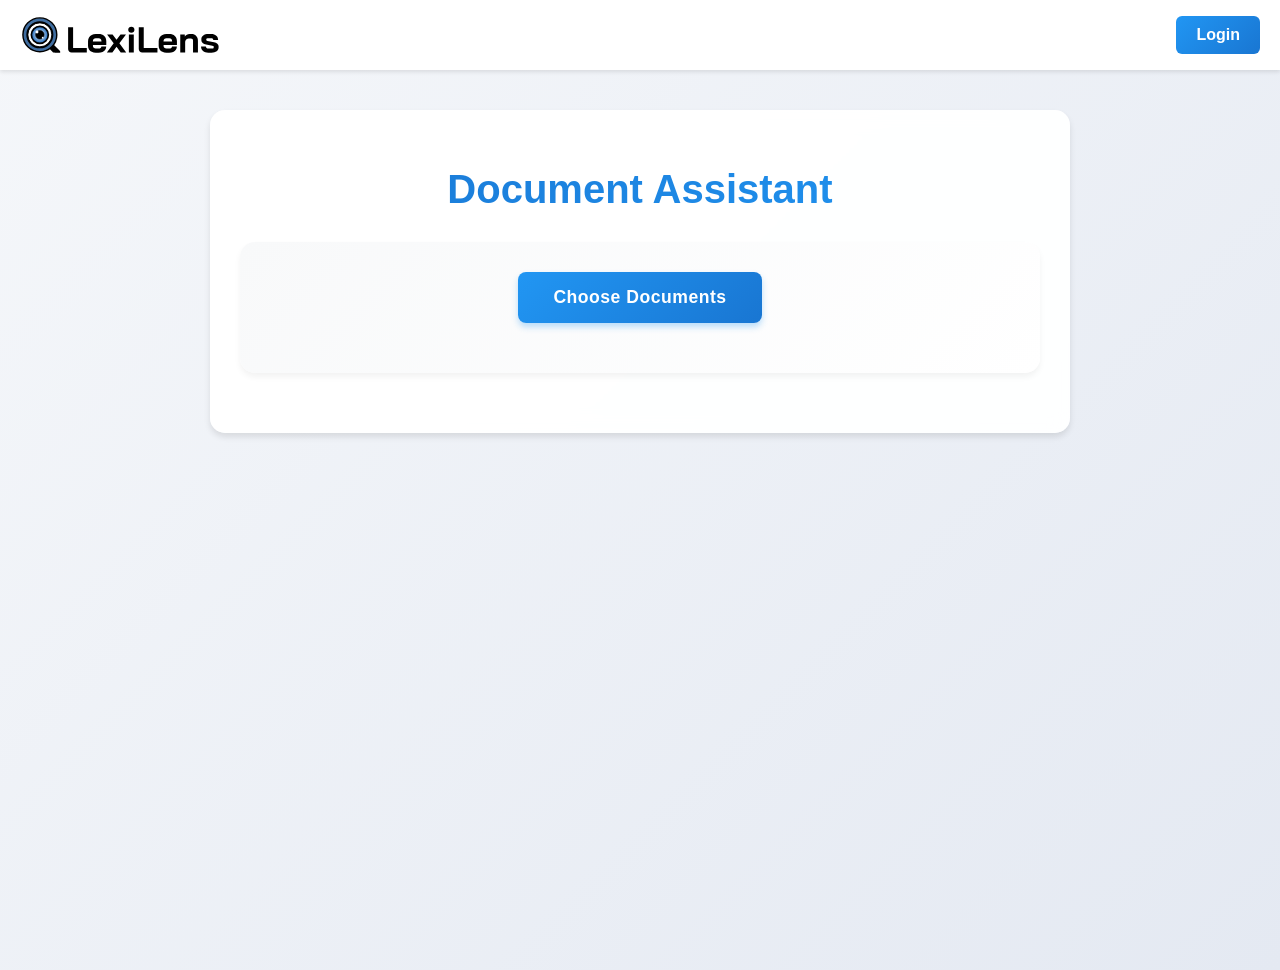
==== commit 8227a805: "Project update" ====
--- a/index.html
+++ b/index.html
@@ -10,7 +10,7 @@
             margin: 0;
             padding: 0;
             font-family: Arial, sans-serif;
-            background-color: #f8f9fa;
+            background: linear-gradient(135deg, #f5f7fa 0%, #e4e9f2 100%);
             color: #2c3e50;
         }
 
@@ -24,7 +24,8 @@
         /* Sidebar styles */
         .sidebar {
             width: 250px;
-            background-color: #ffffff;
+            background: rgba(255, 255, 255, 0.95);
+            backdrop-filter: blur(10px);
             border-right: 1px solid #dee2e6;
             height: calc(100vh - 70px);
             position: fixed;
@@ -103,20 +104,25 @@
             max-width: 800px;
             margin: 0 auto;
             padding: 30px;
-            background: white;
+            background: rgba(255, 255, 255, 0.95);
+            backdrop-filter: blur(10px);
             border-radius: 15px;
             box-shadow: 0 4px 6px rgba(0,0,0,0.1);
             text-align: center;
+            animation: fadeIn 0.6s ease-out;
         }
 
         .container h1 {
             color: #2c3e50;
-            font-size: 2rem;
+            font-size: 2.5rem;
             font-weight: 700;
-            margin-bottom: 30px;
+            margin-bottom: 20px;
             text-align: center;
             width: 100%;
             display: block;
+            background: linear-gradient(135deg, #1976D2, #2196F3);
+            -webkit-background-clip: text;
+            -webkit-text-fill-color: transparent;
         }
 
         /* Existing upload section styles */
@@ -124,11 +130,16 @@
             text-align: center;
             margin: 20px 0;
             position: relative;
+            background: linear-gradient(135deg, #f8f9fa 0%, #ffffff 100%);
+            padding: 30px;
+            border-radius: 15px;
+            box-shadow: 0 4px 6px rgba(0, 0, 0, 0.05);
+            margin: 30px 0;
         }
 
         .upload-button {
             display: inline-block;
-            padding: 15px 30px;
+            padding: 15px 35px;
             background: linear-gradient(135deg, #2196F3, #1976D2);
             color: white;
             border: none;
@@ -137,6 +148,8 @@
             transition: all 0.3s ease;
             font-weight: 600;
             box-shadow: 0 4px 6px rgba(33,150,243,0.3);
+            font-size: 1.1rem;
+            letter-spacing: 0.5px;
         }
 
         .upload-button:hover {
@@ -239,21 +252,23 @@
         .process-button {
             display: block;
             width: 100%;
-            padding: 12px;
+            padding: 15px 30px;
             background: linear-gradient(135deg, #2196F3, #1976D2);
             color: white;
             border: none;
-            border-radius: 8px;
+            border-radius: 12px;
             cursor: pointer;
             margin-top: 20px;
             transition: all 0.3s ease;
             font-weight: 600;
+            font-size: 1.1rem;
+            letter-spacing: 0.5px;
             box-shadow: 0 4px 6px rgba(33,150,243,0.3);
         }
 
         .process-button:hover {
-            transform: translateY(-2px);
-            box-shadow: 0 6px 8px rgba(33,150,243,0.4);
+            transform: translateY(-3px);
+            box-shadow: 0 8px 15px rgba(33, 150, 243, 0.2);
         }
 
         .file-list {
@@ -264,11 +279,11 @@
             display: flex;
             justify-content: space-between;
             align-items: center;
-            padding: 12px 15px;
-            margin: 8px 0;
-            background: #f8f9fa;
+            padding: 15px 20px;
+            margin: 10px 0;
+            background: white;
             border: 1px solid #e0e0e0;
-            border-radius: 8px;
+            border-radius: 10px;
             transition: all 0.3s ease;
         }
 
@@ -276,6 +291,7 @@
             background: #fff;
             border-color: #2196F3;
             transform: translateX(5px);
+            box-shadow: 0 4px 12px rgba(33, 150, 243, 0.1);
         }
 
         .remove-btn {
@@ -296,15 +312,17 @@
         .preview-button {
             display: block;
             width: 100%;
-            padding: 12px;
-            background: #e3f2fd;
-            color: #1976d2;
+            padding: 15px 30px;
+            background: linear-gradient(135deg, #2196F3, #1976D2);
+            color: white;
             border: none;
-            border-radius: 8px;
+            border-radius: 12px;
             cursor: pointer;
             margin: 20px 0;
             transition: all 0.3s ease;
             font-weight: 600;
+            font-size: 1.1rem;
+            letter-spacing: 0.5px;
         }
 
         .preview-button:hover {
@@ -491,6 +509,48 @@
             height: 100%;
             width: auto;
         }
+
+        /* Enhanced feature grid */
+        .feature-grid {
+            display: grid;
+            grid-template-columns: repeat(auto-fit, minmax(240px, 1fr));
+            gap: 25px;
+            margin: 40px 0;
+        }
+
+        .feature-item {
+            background: white;
+            padding: 25px;
+            border-radius: 15px;
+            text-align: center;
+            transition: all 0.3s ease;
+            border: 1px solid rgba(0, 0, 0, 0.05);
+            box-shadow: 0 4px 6px rgba(0, 0, 0, 0.05);
+            animation: fadeIn 0.6s ease-out backwards;
+        }
+
+        .feature-item:hover {
+            transform: translateY(-5px);
+            box-shadow: 0 8px 15px rgba(33, 150, 243, 0.1);
+        }
+
+        .feature-icon {
+            font-size: 2.5rem;
+            margin-bottom: 15px;
+            display: block;
+            color: #2196F3;
+        }
+
+        /* Add subtle animations */
+        @keyframes fadeIn {
+            from { opacity: 0; transform: translateY(10px); }
+            to { opacity: 1; transform: translateY(0); }
+        }
+
+        .feature-item:nth-child(1) { animation-delay: 0.1s; }
+        .feature-item:nth-child(2) { animation-delay: 0.2s; }
+        .feature-item:nth-child(3) { animation-delay: 0.3s; }
+        .feature-item:nth-child(4) { animation-delay: 0.4s; }
     </style>
 </head>
 
@@ -600,9 +660,20 @@
                 
                 if (response.ok) {
                     const projects = await response.json();
-                    updateProjectList(projects);
+                    // Transform API projects into our display format
+                    const formattedProjects = projects.map(project => ({
+                        title: `Project ${project.id}`,
+                        date: new Date(project.created_at).toLocaleDateString(),
+                        projectId: project.id,
+                        files: project.pictures || [],
+                        created_at: project.created_at,
+                        updated_at: project.updated_at
+                    }));
+                    
+                    // Store formatted projects
+                    localStorage.setItem('projectList', JSON.stringify(formattedProjects));
+                    updateProjectList(formattedProjects);
                 } else {
-                    // Handle unauthorized access
                     if (response.status === 401) {
                         localStorage.removeItem('token');
                         localStorage.removeItem('token_type');
@@ -614,6 +685,29 @@
             }
         }
 
+        function updateProjectList(projects) {
+            const chatList = document.getElementById('chatList');
+            chatList.innerHTML = ''; // Clear existing items
+
+            projects.forEach(project => {
+                const chatItem = document.createElement('div');
+                chatItem.className = 'chat-item';
+                
+                chatItem.innerHTML = `
+                    <div class="chat-title">${project.title}</div>
+                    <div class="chat-date">${project.date}</div>
+                    ${project.files.length ? `<div class="chat-files">(${project.files.length} files)</div>` : ''}
+                    <button class="delete-btn" title="Delete project">
+                        <span class="trash-icon">🗑️</span>
+                    </button>
+                `;
+                chatList.appendChild(chatItem);
+            });
+
+            // Update empty state
+            updateEmptyState();
+        }
+
         const fileUpload = document.getElementById('fileUpload');
         const fileList = document.getElementById('fileList');
         const previewBtn = document.getElementById('previewBtn');
@@ -623,7 +717,7 @@
         let currentPreviewIndex = 0;
 
         function isLoggedIn() {
-            return localStorage.getItem('userToken') !== null;
+            return localStorage.getItem('token') !== null;
         }
 
         document.querySelector('.upload-button').addEventListener('click', function(e) {
@@ -793,13 +887,21 @@
 
                     const result = await uploadResponse.json();
                     
-                    // Store project info and redirect
-                    localStorage.setItem('currentChat', JSON.stringify({
+                    // Create project info for localStorage
+                    const projectInfo = {
                         title: `Project ${project.id}`,
-                        date: new Date(project.created_at).toLocaleDateString(),
+                        date: new Date().toLocaleDateString(),
                         projectId: project.id,
                         files: selectedFiles.map(f => f.name)
-                    }));
+                    };
+
+                    // Update project list in localStorage
+                    const projects = JSON.parse(localStorage.getItem('projectList') || '[]');
+                    projects.unshift(projectInfo); // Add new project to beginning of list
+                    localStorage.setItem('projectList', JSON.stringify(projects));
+                    
+                    // Store current project info
+                    localStorage.setItem('currentChat', JSON.stringify(projectInfo));
                     
                     window.location.href = 'chat-view.html';
                 } catch (error) {
@@ -889,38 +991,32 @@
             });
         }
 
-        // Add this function at the start of your JavaScript
+        // Update sidebar visibility based on login status
         function updateUIBasedOnLogin() {
-            const isUserLoggedIn = isLoggedIn();
+            const isUserLoggedIn = localStorage.getItem('token') !== null;
             const sidebar = document.querySelector('.sidebar');
             const mainContent = document.querySelector('.main-content');
             
             if (!isUserLoggedIn) {
-                sidebar.classList.add('hidden');
+                sidebar.style.display = 'none';
                 mainContent.classList.add('full-width');
             } else {
-                sidebar.classList.remove('hidden');
+                sidebar.style.display = 'block';
                 mainContent.classList.remove('full-width');
-                loadProjectList(); // Only load projects if logged in
-            }
-        }
-
-        // Update your DOMContentLoaded event
+                loadProjectList();
+            }
+        }
+
+        // Call this when page loads
         document.addEventListener('DOMContentLoaded', function() {
             updateUIBasedOnLogin();
-            
-            // ... rest of your existing DOMContentLoaded code ...
+            if (isLoggedIn()) {
+                loadUserProjects(); // Load projects from API
+            }
         });
 
-        // Update your loadProjectList function to only run if logged in
-        function loadProjectList() {
-            if (!isLoggedIn()) return;
-            
-            // ... rest of your existing loadProjectList code ...
-        }
-
         // Add click handler for project list items
-        document.getElementById('chatList').addEventListener('click', function(e) {
+        document.getElementById('chatList').addEventListener('click', async function(e) {
             const chatItem = e.target.closest('.chat-item');
             if (!chatItem) return;
 
@@ -928,11 +1024,27 @@
                 e.stopPropagation();
                 const projects = JSON.parse(localStorage.getItem('projectList') || '[]');
                 const index = Array.from(chatList.children).indexOf(chatItem);
+                const project = projects[index];
                 
                 if (confirm('Are you sure you want to delete this project?')) {
-                    projects.splice(index, 1);
-                    localStorage.setItem('projectList', JSON.stringify(projects));
-                    chatItem.remove();
+                    try {
+                        const response = await fetch(`${API_ENDPOINTS.projects}${project.projectId}`, {
+                            method: 'DELETE',
+                            headers: getAuthHeaders()
+                        });
+
+                        if (response.ok) {
+                            projects.splice(index, 1);
+                            localStorage.setItem('projectList', JSON.stringify(projects));
+                            chatItem.remove();
+                            updateEmptyState();
+                        } else {
+                            throw new Error('Failed to delete project');
+                        }
+                    } catch (error) {
+                        console.error('Error deleting project:', error);
+                        alert('Failed to delete project. Please try again.');
+                    }
                 }
             } else {
                 const projects = JSON.parse(localStorage.getItem('projectList') || '[]');
